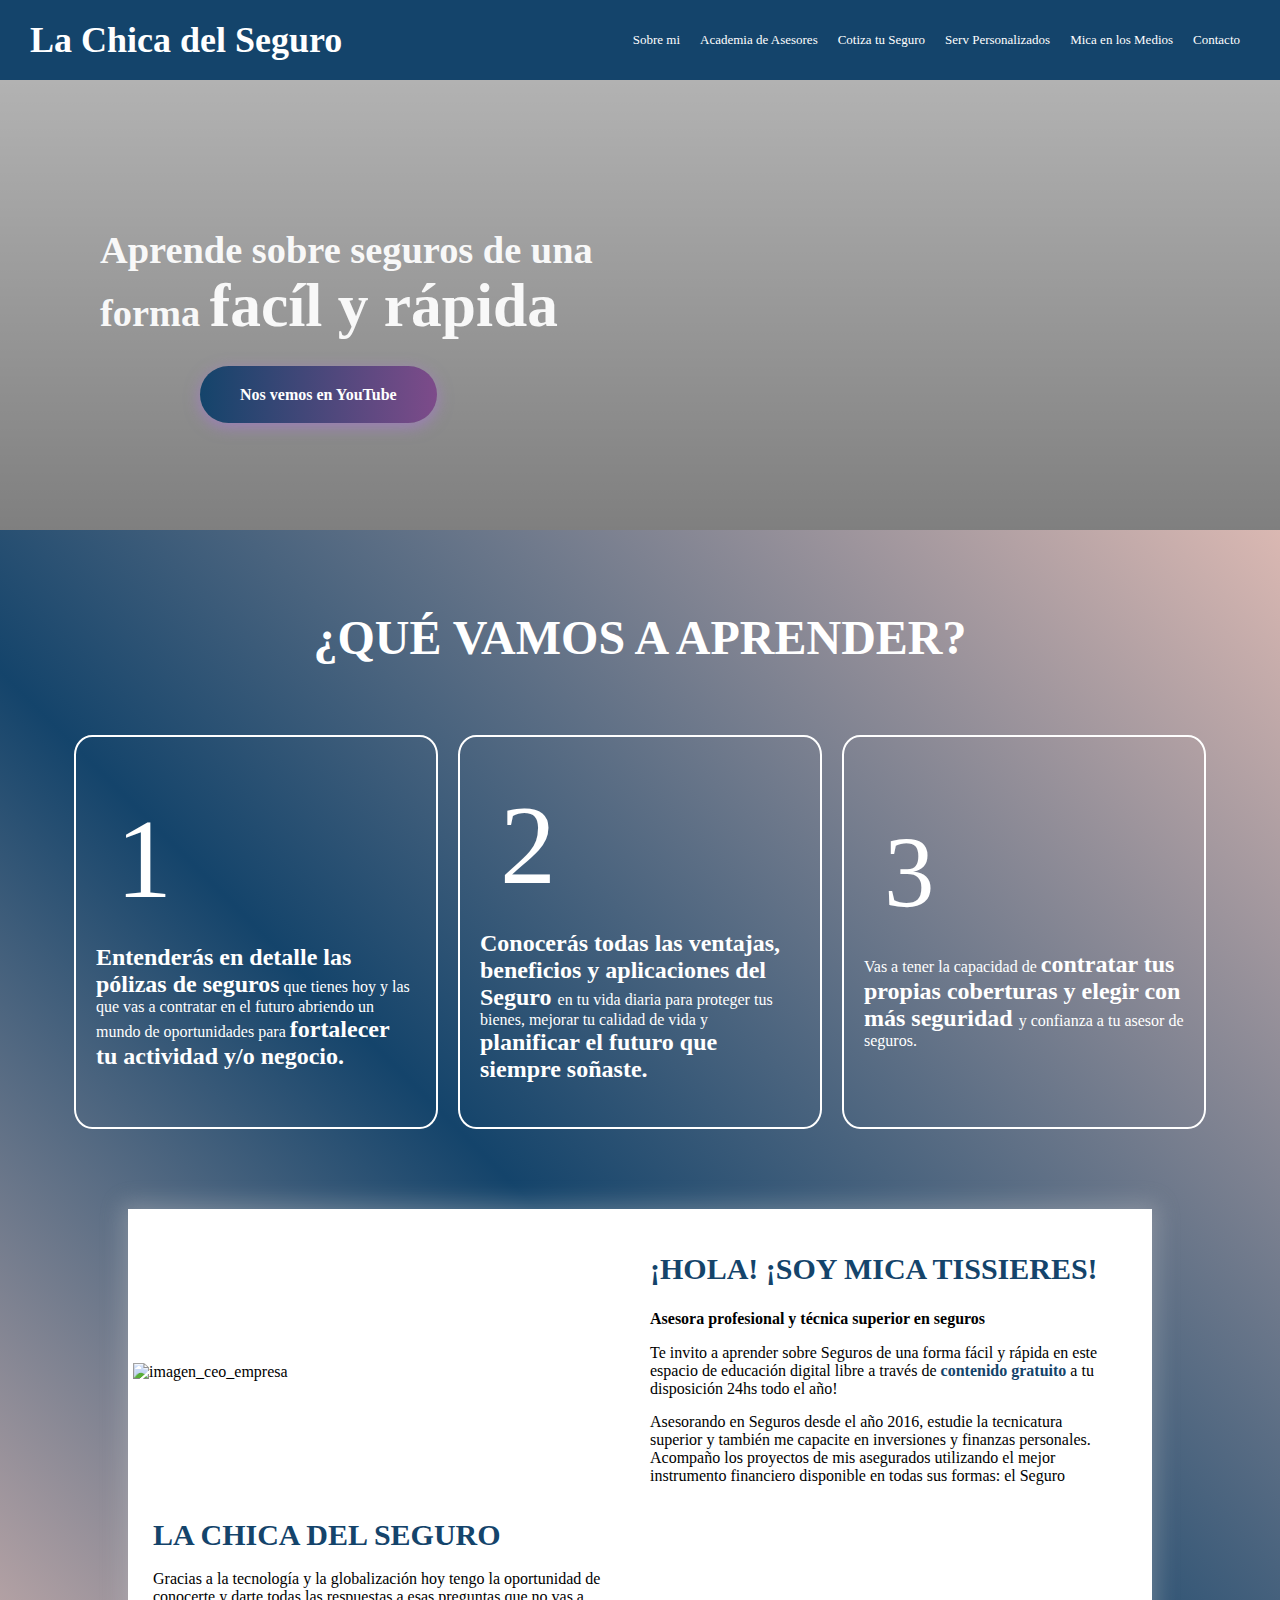
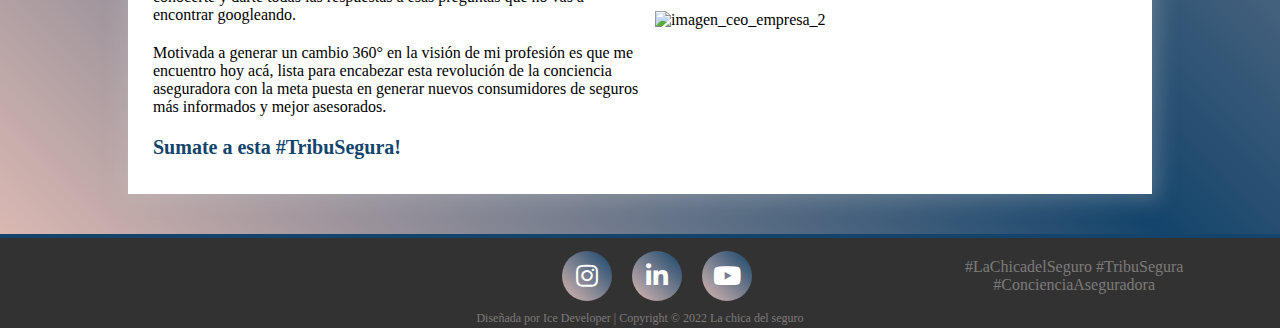
==== index.html @ 7af85359 "acceso a github desarrolador desde el footer" ====
<!DOCTYPE html>
<html lang="en">
<head>
    <meta charset="UTF-8">
    <meta http-equiv="X-UA-Compatible" content="IE=edge">
    <meta name="viewport" content="width=device-width, initial-scale=1.0">
    <title>La Chica del Seguro - Inicio</title>
    <link rel="stylesheet" href="./assets/css/estilos.css">
    <link rel="shortcut icon" href="./assets/favicon/favicon_index/favicon-32x32.png" type="image/x-icon">
    <link rel="stylesheet" href="https://cdnjs.cloudflare.com/ajax/libs/font-awesome/5.11.2/css/all.css">
</head>
<body>
    <nav class="navegador">
        <p class="nombreEmpresa">La Chica del Seguro</p>
            <ul>
                <li><a href= #infoCeo >Sobre mi</a></li>
                <li><a href="./pages/academia.html">Academia de Asesores</a></li>
                <li><a href="./pages/cotizaciones.html">Cotiza tu Seguro</a></li>
                <li><a href="./pages/servicios.html">Serv Personalizados</a></li>
                <li><a href="./pages/medios.html">Mica en los Medios</a></li>
                <li><a href="./pages/contactos.html">Contacto</a></li>
            </ul>
    </nav>
    <header>
        <div class="imagenSaludo">
            <div class="textoSaludo1">
                <h1>Aprende sobre seguros de una</h1>
            </div>
            <div class="textoSaludo2" >    
                <h1>forma <strong>facíl y rápida</strong></h1>
            </div>
            <div class="canalYT">
                <div class="btnYTPrp">
                    <a class="btnYT" target="_blank" href="https://www.youtube.com/channel/UCWMN85pySeJnhBZphdOTRWw">Nos vemos en YouTube
                    </a>
                </div>
            </div>       
        </div>
    </header>
    <main>
        <div class="principal">
            <div class="pgt">
                <h2>¿QUÉ VAMOS A APRENDER?</h2>
            </div>
            <div class="tarjetas">    
                <div class="tarjeta1">
                    <p>1</p>
                    <p><strong>Entenderás en detalle las pólizas de seguros</strong> que tienes hoy y las que vas a contratar en el futuro abriendo un mundo de oportunidades para <strong>fortalecer tu actividad y/o negocio.</strong></p>
                </div>
                <div class="tarjeta2">
                    <p>2</p>
                    <p><strong>Conocerás todas las ventajas, beneficios y aplicaciones del Seguro </strong>en tu vida diaria para proteger tus bienes, mejorar tu calidad de vida y <strong>planificar el futuro que siempre soñaste.</strong></p>
                </div>
                <div class="tarjeta3">
                    <p>3</p>
                    <p>Vas a tener la capacidad de <strong>contratar tus propias coberturas y elegir con más seguridad </strong>y confianza a tu asesor de seguros.</p>
                </div>
            </div>                                
            <div id="infoCeo" class="detalleCeoCompleto">
                <div class="ceo1">
                    <img  class="sobreMi" src="./assets/img/foto_ceo.png" alt="imagen_ceo_empresa" >
                    <div class="ceo1Text">
                        <p class="ceo1Text1">
                            ¡HOLA! ¡SOY MICA TISSIERES!
                        </p>
                        <p class="ceo1Text2">
                            Asesora profesional y técnica superior en seguros
                        </p>
                        <p class="ceo1Text3">
                            Te invito a aprender sobre Seguros de una forma fácil y rápida en este espacio de educación digital libre a través de <mark> contenido gratuito </mark>a tu disposición 24hs todo el año!
                        </p>
                        <p class="ceo1Text3">
                            Asesorando en Seguros desde el año 2016, estudie la tecnicatura superior y también me capacite en inversiones y finanzas personales. Acompaño los proyectos de mis asegurados utilizando el mejor instrumento financiero disponible en todas sus formas: el Seguro
                        </p>
                    </div>
                </div>
                <div class="ceo2">
                    <div class="ceo2Text">
                        <p class="ceo2Text1">
                            LA CHICA DEL SEGURO
                        </p>
                        <p class="ceo2Text2">
                            Gracias a la tecnología y la globalización hoy tengo la oportunidad de conocerte y darte todas las respuestas a esas preguntas que no vas a encontrar googleando.
                        </p>
                        <p class="ceo2Text3">
                            Motivada a generar un cambio 360° en la visión de mi profesión es que me encuentro hoy acá, lista para encabezar esta revolución de la conciencia aseguradora con la meta puesta en generar nuevos consumidores de seguros más informados y mejor asesorados.
                        </p>
                        <p class="ceo2Text4">
                            Sumate a esta #TribuSegura!
                        </p>
                    </div>
                <img class="imgCeo2" src="./assets/img/foto_ceo 2.png" alt="imagen_ceo_empresa_2">
            </div>
        </div>
        </div>
    </main>
    <aside></aside>
    <footer>
        <div class="rS">
            <div class="hst2"></div>
            <div class="iconRS">
                <a href="https://www.instagram.com/lachica.delseguro/" target="_blank"><i class="fab fa-instagram"></i></a>
                <a href="https://www.linkedin.com/in/lachicadelseguro" target="_blank"><i class="fab fa-linkedin-in"></i></a>
                <a href="https://www.youtube.com/channel/UCWMN85pySeJnhBZphdOTRWw" target="_blank"><i class="fab fa-youtube"></i></a>
            </div>
            <div class="hst">
                <p>#LaChicadelSeguro #TribuSegura</p>
                <p>#ConcienciaAseguradora</p>
            </div>
        </div>
        <div class="develop">
            <p>Diseñada por <a href="https://github.com/Ice-Developer">Ice Developer</a> | Copyright © 2022 La chica del seguro</p>
        </div>
    </footer>
</body>
</html>
---- assets/css/estilos.css ----
*{
    margin: 0;
    padding: 0;
}

@font-face {
    font-family: Raleway;
    src: url(../fonts/Raleway/Raleway-Italic-VariableFont_wght.ttf);
    src: url(../fonts/Raleway/Raleway-VariableFont_wght.ttf);
}
body{
    display: grid;
    grid-template-rows: repeat(4fr auto);
    grid-template-areas:"nav"
                        "header"
                        "main"
                        "footer";

}
nav{
    grid-area: nav;
    display: flex;
    
}
header{
    grid-area: header;
    display: flex;
}
main{
    grid-area: main;
    display: flex;
}
footer{
    grid-area: footer;
    display: flex;
}

.navegador{
    background-color: rgb(20, 68, 107);
    width: 100%;
    align-items: center;
    justify-content: space-between;
    height: 80px;
    flex-flow: row wrap;
    z-index: 2;
    position: fixed;
}

.nombreEmpresa{
    font-family: raleway;
    font-weight: 600;
    color: white;
    font-size: 36px;
    padding-left: 30px;
}
ul{
    display: flex;
    padding-right: 30px;
}
ul li{
    font-family: raleway;
    font-size: 13px;
    list-style: none;
}
ul li a{
    text-decoration: none;
    color: white;
    padding: 10px;
}
ul li a:hover{
    color: rgb(218,184,178);
    transition-duration: 1s;
    transition-delay: 0.03s;
}

.imagenSaludo{
    background-image:linear-gradient(rgba(0, 0, 0, 0.3), rgba(0, 0, 0, 0.5)),url(../img/oficina\ edit\ 2.jpg);
    width:100%;
    height: 450px;
    margin-top: 80px;
    background-size: cover;
    color: rgb(248, 248, 248);
    font-family: raleway; 
    top: 80px;
    z-index: 1;
    
}
.textoSaludo1{
    padding-inline: 100px;
    text-align: left;
    font-size: 120%;
    padding-top: 150px;
    line-height: 40px;
}
.textoSaludo2{
    padding-inline: 100px;
    text-align: left;
    font-size: 120%;
}
strong{    
    font-size: 160%;
}
Main{
    background: rgb(218,184,178);
    background: -moz-linear-gradient(45deg, rgb(218,184,178) 0%, rgb(20, 68, 107) 45%, rgb(218,184,178) 100%);
    background: -webkit-linear-gradient(45deg, rgb(218,184,178) 0%, rgb(20, 68, 107) 45%, rgb(218,184,178) 100%);
    background: linear-gradient(45deg, rgb(218,184,178) 0%, rgb(20, 68, 107) 45%, rgb(218,184,178) 100%);
    justify-content: center;
}
.principal{
    width: 100%;
    display: flex;
    justify-content: center;
    justify-items: center;
    align-items: center;
    align-content: center;
    padding-top: 40px;
    padding-bottom: 40px;
    flex-direction: column;
}
.pgt{
    display: flex;
    justify-items: center;
    justify-content: center;
    align-items: center;
    align-content: center;
    width: 100%;
    height: auto;
    font-family: raleway;
    color: white;
}
.pgt h2{
    font-size: 300%;
    font-weight: bolder;
    padding: 40px;
    padding-bottom: 70px;
}
.tarjetas{
    display: flex;
    flex-direction: row;
    width: 90%;
    justify-content: space-around;
    font-family: raleway;
    color: white;
    margin-bottom: 80px; 
}

.tarjeta1, .tarjeta2, .tarjeta3{
    width: 320px;
    height: 350px;
    border: 2px solid white;
    border-radius: 5%;
    padding: 20px;
    text-align: left;
    align-content: center;
}
.tarjeta1 p:nth-child(1){
    font-size: 700%;
    padding: 0px 0px 20px 20px;
}
.tarjeta1 p strong{
    font-size: 150%;
}
.tarjeta2 p:nth-child(1){
    font-size: 700%;
    padding: 0px 0px 20px 20px;
}
.tarjeta2 p strong{
    font-size: 150%;
}
.tarjeta3 p:nth-child(1){
    font-size: 630%;
    padding: 0px 0px 20px 20px;
}
.tarjeta3 p strong{
    font-size: 150%;
}
.detalleCeoCompleto{
    width: 80%;
    background-color: white; 
    box-shadow: 0px 0px 15px rgba(119, 118, 118, 0.315);
    -webkit-box-shadow: 0px 0px 20px 6px rgba(2, 2, 2, 0.27); 
    box-shadow: 0px 0px 20px 6px rgba(204, 204, 204, 0.308);
    padding:0px 0px 10px 0px;
}
.ceo1{
    width: 100%;
    display: flex;
    flex-wrap:row wrap;
    align-items: center;
    align-content: center;
    padding: 25px 5px 0px 5px;
    gap: 10px;
}
.sobreMi{
    width: 50%;  
}
.ceo1Text{
    padding: 10px;
    width:50%;
    font-family: raleway;
}
.ceo1Text1{
    font-size: 30px;
    font-weight: bolder;
    color: rgb(20, 68, 107);
    line-height: 50px;   
}
.ceo1Text2{
    font-weight: 600;
    line-height: 50px;
}
.ceo1Text3{
    width:90%;
    margin-bottom: 15px;
}
mark{
    color: rgb(20, 68, 107);
    background-color:white;
    font-weight: 800;
}
.ceo2{
    width: 100%;
    display: flex;
    flex-wrap:row wrap;
    align-items: center;
    align-content: center;
    padding: 0px 25px 25px 10px;
    gap: 10px;
}
.ceo2Text{
    width:50%;
    font-family: raleway;
    padding-left: 15px;
}
.ceo2Text1{
    font-size: 30px;
    font-weight: bolder;
    color: rgb(20, 68, 107);
    line-height: 50px;
    margin-bottom: 10px;
}
.ceo2Text2{
    margin-bottom: 20px;
}
.ceo2Text3{
    margin-bottom: 20px;
}
.ceo2Text4{
    color: rgb(20, 68, 107);
    font-weight: bolder;
    font-size: 20px;
}
.imgCeo2{
    width: 50%;
    padding-right: 15px;
    margin-bottom: 30px;
}

.multimedia{
    margin-top: 50px;
    width: 80%;
    background-color: white; 
    box-shadow: 0px 0px 15px rgba(119, 118, 118, 0.315);
    -webkit-box-shadow: 0px 0px 20px 6px rgba(2, 2, 2, 0.27); 
    box-shadow: 0px 0px 20px 6px rgba(204, 204, 204, 0.308);
    padding:20px 0px 10px 0px;
    display: grid;
    font-family: raleway;
    color: rgb(20, 68, 107);
    grid-template-columns: repeat(4, 265px);
    grid-template-rows: repeat(4, 1fx);
    grid-template-areas:"entrevista1     entrevista1      entrevista4       entrevista4"
                        "entrevista1     entrevista1      entrevista4       entrevista4"
                        "entrevista2     entrevista2      entrevista3       entrevista3"
                        "entrevista5     entrevista5      entrevista5       entrevista5";                     
    justify-content: center;
    justify-items: center;
    align-items: center;
    align-content: center;   
}
.tituloMultimedia{
    width: 80%;
    font-family: raleway;
    color: rgb(255, 255, 255);
    font-size: 200%;
    margin-top: 80px; 
    display: flex;
    flex-direction: column;
    align-items: center;
} 
.tituloMultimedia h2{
    padding-bottom: 15px;
}
.tituloMultimedia p{
    font-size:70%;
}

.entrevista1{
    grid-area: entrevista1;
    display: flex;
    flex-wrap: wrap;
    justify-content: space-evenly;
    width: 500px;
    height: 350px;
}
.entrevista2{
    grid-area: entrevista2;
    display: flex;
    padding: 10px;
    width:456px;
    height: 140px;
    align-items: center;
}
.entrevista3{
    grid-area: entrevista3;
    display: flex;
    padding: 10px;
    width:456px;
    height: 140px;
    align-items: center;
}
.entrevista4{
    grid-area: entrevista4;
    display: flex;
    flex-wrap: wrap;
    justify-content:space-evenly;
    width: 500px;
    height: 350px;
    align-items: center;
}
.reproductor1, .reproductor4 {
    width: 500px;
    height: 350px;
    position: relative;
    border: #14446b solid 1px;
    border-radius: 5%;
    overflow: hidden;
}
.reproductor1 div img:hover{
    transform:scale(1.05);
    transition:linear;
    transition-duration: 0.3s;   
}

.reproductor4 div img:hover{
    transform:scale(1.05);
    transition:linear;
    transition-duration: 0.3s;   
}
.reproductor1 iframe, .reproductor4 iframe {
    width: inherit;
    height: inherit;
}
.reproductor1 div, .reproductor4 div {
    width: inherit;
    height: inherit;
}
.reproductor1 div img, .reproductor4 div img {
    width: inherit;
    height: inherit;
}
.entrevista5{
    grid-area: entrevista5;
    display: flex;
    padding: 10px;
    width:600px;
    height: auto;
    align-items: center;
}
.canalYT{
    grid-area: canalYT;
    display: flex;
    justify-content: left;
    justify-items: center;
    padding: 15px 0px 0px 150px;
}
.btnYTPrp{
    text-align: center;
    padding: 20px;
    margin: 10px;
}

.btnYTPrp a{
    text-decoration: none;
    color: white;
    padding: 20px 40px;
    margin: 20px;
}
.btnYTPrp a:hover{
    background-position: 100% 0;
    -moz-transition: all .8s ease-in-out;
    -o-transition: all .8s ease-in-out;
    -webkit-transition: all .8s ease-in-out;
    transition: all .8s ease-in-out;
    color: #14446b;
}
.btnYT {
    font-family: raleway;
    width: 350px;
    font-size: 16px;
    font-weight: 600;
    color: #fff;
    cursor: pointer;
    margin: 10px;
    height: 70px;
    text-align:center;
    border: none;
    background-size:300% 100%;
    border-radius: 50px;
    -moz-transition: all .8s ease-in-out;
    -o-transition: all .8s ease-in-out;
    -webkit-transition: all .8s ease-in-out;
    transition: all .8s ease-in-out;
}

.btnYT:hover {
    background-position: 100% 0;
    -moz-transition: all .8s ease-in-out;
    -o-transition: all .8s ease-in-out;
    -webkit-transition: all .8s ease-in-out;
    transition: all .8s ease-in-out;
    color: #14446b;
}
.btnYT:focus {
    outline: none;
}
.btnYT{
    background-image: linear-gradient(to right, #14446b, #7d4b8a, #db9fd1, #dab8b2);
    box-shadow: 0 4px 15px 0 rgba(164, 123, 202, 0.75);
}
footer{
    display: flex;
    flex-direction: column;
    background-color: rgb(51, 50, 50);
    height: 90px;
    color: rgb(124, 123, 123);
    font-family: raleway;
    border-top: 4px #14446b solid;
    justify-content: center;
    align-items: center;
}
.hst2{
    width: 252px;
}
.rS{
    width: 100%;
    display: flex;
    justify-content: space-around;
}
.iconRS{
    display: flex;
    height: auto;
    align-items: center;
    justify-content: right;
    padding: 10px;
}
.hst{
    display: flex;
    flex-direction: column;
    justify-content: center;
    align-items: center;    
}
.develop{
    display: flex;
    justify-content: center;
    align-items: flex-end;
    font-size: 12px;
}
.develop a{
    text-decoration: none;
    color: rgb(124, 123, 123);
}
.iconRS a{
    display: inline-flex;
    text-decoration: none;
    font-size: 25px;
    width: 50px;
    height: 50px;
    color: #fff;
    justify-content: center;
    align-items: center;
    position: relative;
    margin: 0 10px;
    z-index: 1;
}
.iconRS a::before{
    content: "";
    position: absolute;
    width: 50px;
    height: 50px;
    background: linear-gradient(45deg,#dab8b2,#14446b);
    border-radius: 50%;
    transition: 0.3s ease-in;
    z-index: -1;
}
.iconRS a:hover::before{
    transform: scale(0);
}
.iconRS a i{
    transition: 0.3s ease-in;
}
.iconRS a:hover i{
    background: linear-gradient(45deg,#dab8b2,#14446b);
    -webkit-background-clip: text;
    -webkit-text-fill-color: transparent;
    transform: scale(2.2);
}
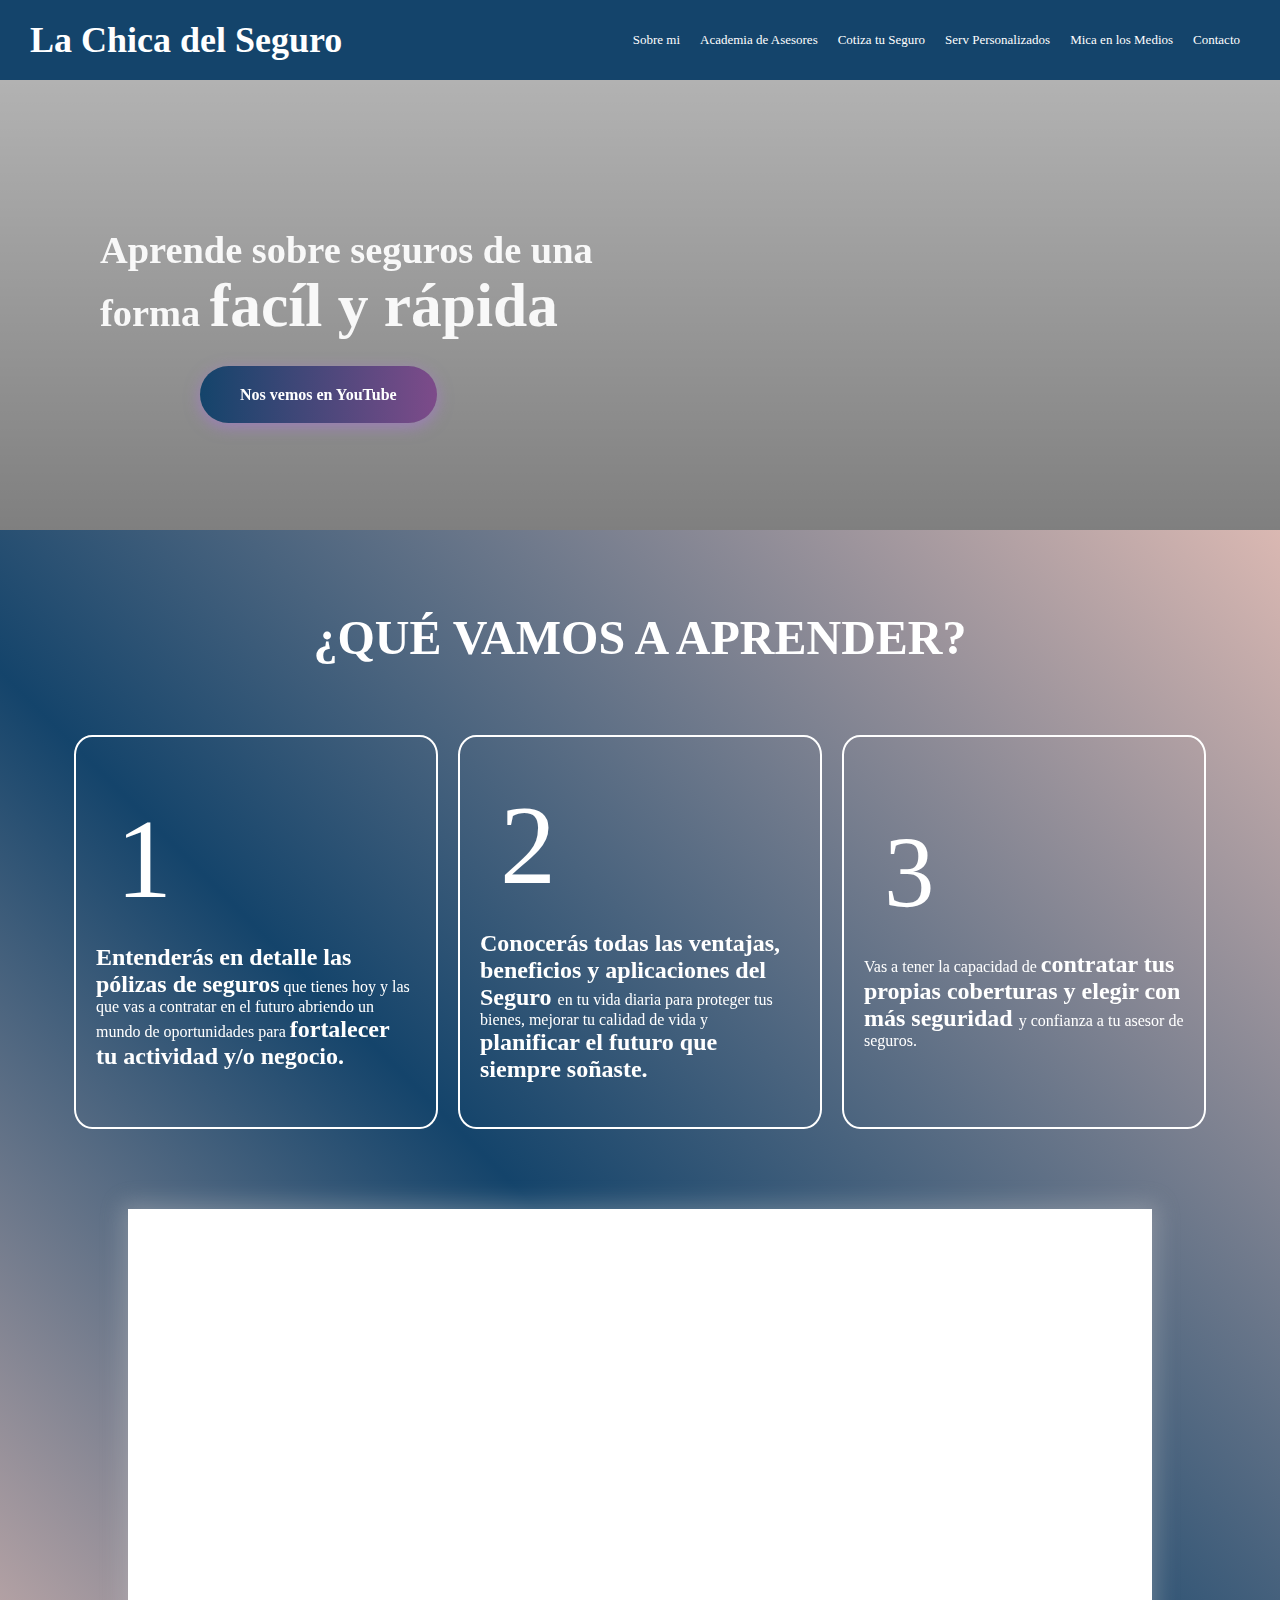
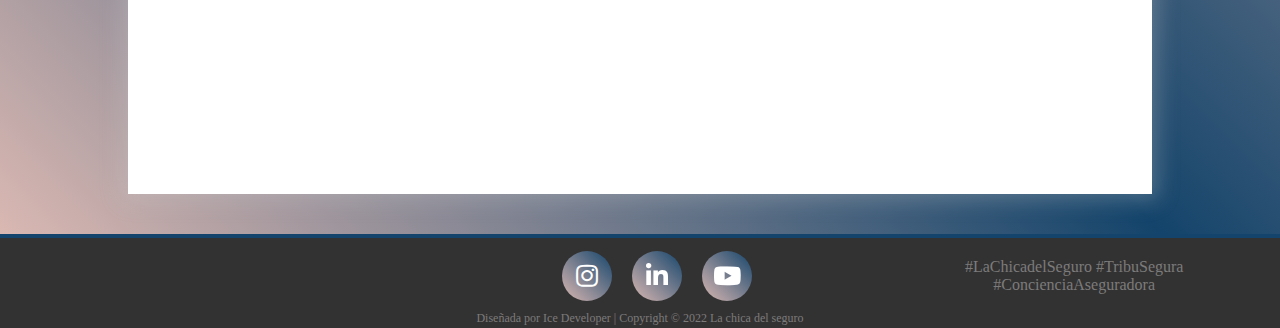
==== commit 5dc6d8e4: "se incorporan animaciones de entrada por framework AOS" ====
--- a/index.html
+++ b/index.html
@@ -6,6 +6,7 @@
     <meta name="viewport" content="width=device-width, initial-scale=1.0">
     <title>La Chica del Seguro - Inicio</title>
     <link rel="stylesheet" href="./assets/css/estilos.css">
+    <link href="https://unpkg.com/aos@2.3.1/dist/aos.css" rel="stylesheet">
     <link rel="shortcut icon" href="./assets/favicon/favicon_index/favicon-32x32.png" type="image/x-icon">
     <link rel="stylesheet" href="https://cdnjs.cloudflare.com/ajax/libs/font-awesome/5.11.2/css/all.css">
 </head>
@@ -23,13 +24,13 @@
     </nav>
     <header>
         <div class="imagenSaludo">
-            <div class="textoSaludo1">
-                <h1>Aprende sobre seguros de una</h1>
+            <div class="textoSaludo1" data-aos="fade-up" data-aos-duration="1500" data-aos-delay="400">
+                <h1>Aprende sobre seguros de una </h1>
             </div>
-            <div class="textoSaludo2" >    
+            <div class="textoSaludo2" data-aos="fade-up" data-aos-duration="1500" data-aos-delay="400" >    
                 <h1>forma <strong>facíl y rápida</strong></h1>
             </div>
-            <div class="canalYT">
+            <div class="canalYT" data-aos="fade-up" data-aos-duration="1500" data-aos-delay="400">
                 <div class="btnYTPrp">
                     <a class="btnYT" target="_blank" href="https://www.youtube.com/channel/UCWMN85pySeJnhBZphdOTRWw">Nos vemos en YouTube
                     </a>
@@ -39,10 +40,10 @@
     </header>
     <main>
         <div class="principal">
-            <div class="pgt">
+            <div class="pgt" data-aos="fade-up" data-aos-duration="1500" >
                 <h2>¿QUÉ VAMOS A APRENDER?</h2>
             </div>
-            <div class="tarjetas">    
+            <div class="tarjetas" data-aos="fade-up" data-aos-duration="1500" >    
                 <div class="tarjeta1">
                     <p>1</p>
                     <p><strong>Entenderás en detalle las pólizas de seguros</strong> que tienes hoy y las que vas a contratar en el futuro abriendo un mundo de oportunidades para <strong>fortalecer tu actividad y/o negocio.</strong></p>
@@ -57,7 +58,7 @@
                 </div>
             </div>                                
             <div id="infoCeo" class="detalleCeoCompleto">
-                <div class="ceo1">
+                <div class="ceo1" data-aos="fade-up" data-aos-duration="1500">
                     <img  class="sobreMi" src="./assets/img/foto_ceo.png" alt="imagen_ceo_empresa" >
                     <div class="ceo1Text">
                         <p class="ceo1Text1">
@@ -74,7 +75,7 @@
                         </p>
                     </div>
                 </div>
-                <div class="ceo2">
+                <div class="ceo2" data-aos="fade-up" data-aos-duration="1500">
                     <div class="ceo2Text">
                         <p class="ceo2Text1">
                             LA CHICA DEL SEGURO
@@ -112,5 +113,11 @@
             <p>Diseñada por <a href="https://github.com/Ice-Developer">Ice Developer</a> | Copyright © 2022 La chica del seguro</p>
         </div>
     </footer>
+    <script src="https://unpkg.com/aos@2.3.1/dist/aos.js"></script>
+    <script>
+        AOS.init({
+            once:true
+        });
+    </script>
 </body>
 </html>